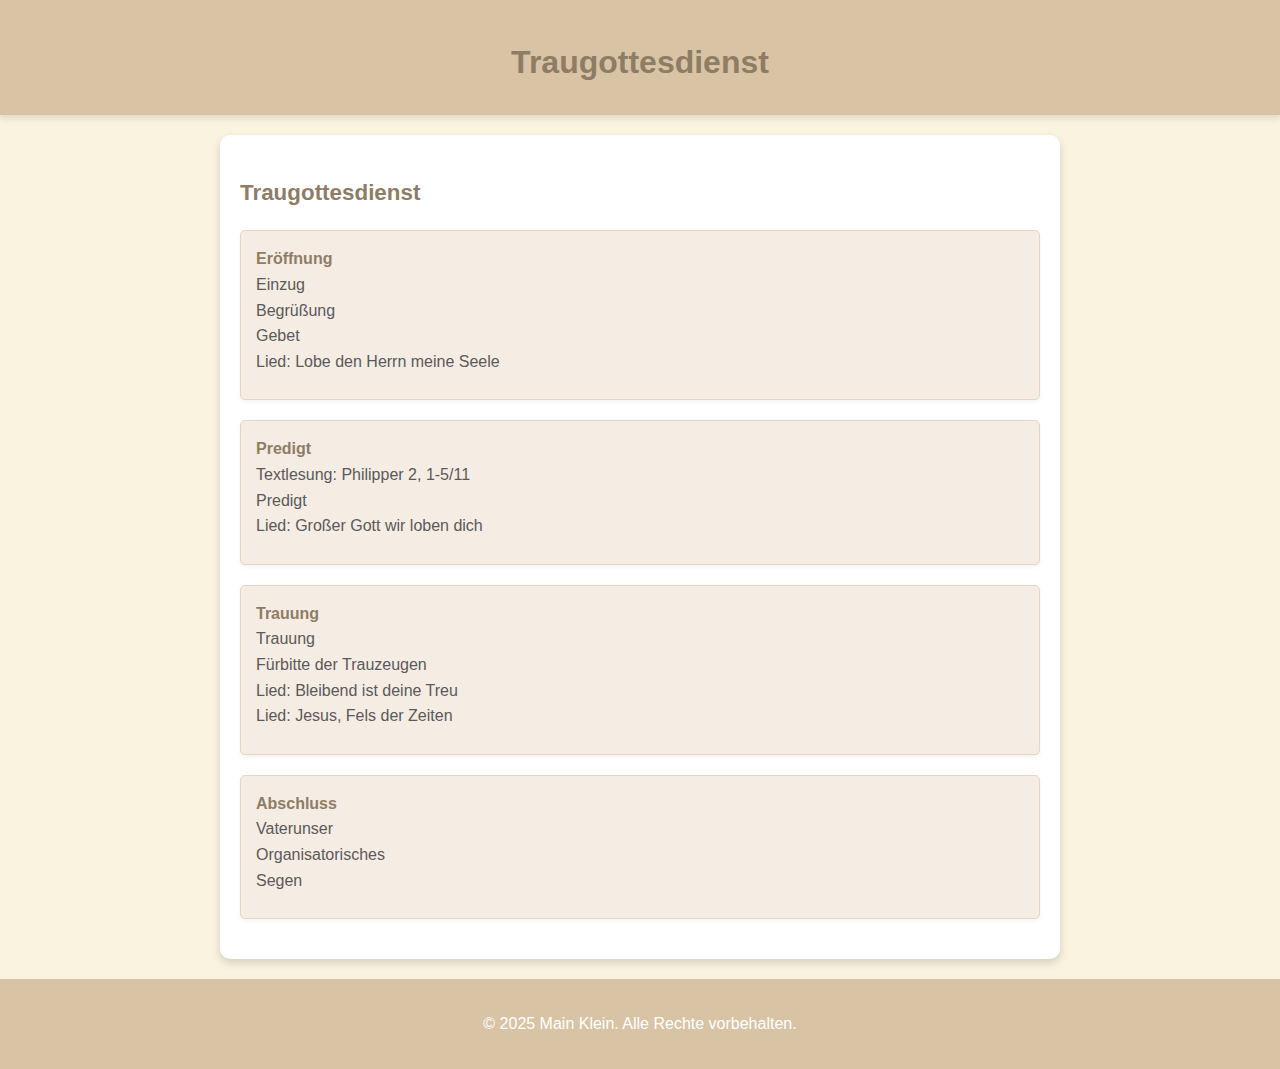
==== html/church.html @ b11c2591 "added trauprogramm" ====
<!DOCTYPE html>
<html lang="de">
<head>
    <meta charset="UTF-8">
    <meta name="viewport" content="width=device-width, initial-scale=1.0">
    <title>Traugottesdienst</title>
    <link rel="stylesheet" type="text/css" href="../css/list.css"/>
    <link rel="stylesheet" type="text/css" href="../css/common.css"/>
</head>
<body>
    <header>
        <h1>Traugottesdienst</h1>
    </header>

    <div class="container">
        <h2>Traugottesdienst</h2>
        <ul class="list">
            <li>
                <div class="item">
                    <span class="item-h1">Eröffnung</span><br>
                    Einzug<br>
                    Begrüßung <br>
                    Gebet<br>
                    Lied: Lobe den Herrn meine Seele <br>
                </div>
            </li>
            <li>
                <div class="item">
                    <span class="item-h1">Predigt</span><br>
                    Textlesung: Philipper 2, 1-5/11<br>
                    Predigt<br>
                    Lied: Großer Gott wir loben dich <br>
                </div>
            </li>
            <li>
                <div class="item">
                    <span class="item-h1">Trauung</span><br>
                    Trauung<br>
                    Fürbitte der Trauzeugen <br>
                    Lied: Bleibend ist deine Treu <br>
                    Lied: Jesus, Fels der Zeiten <br>
                </div>
            </li>
            <li>
                <div class="item">
                    <span class="item-h1">Abschluss</span><br>
                    Vaterunser <br>
                    Organisatorisches<br>
                    Segen <br>
                </div>
            </li>
        </ul>
    </div>

    <footer>
        <p>&copy; 2025 Main Klein. Alle Rechte vorbehalten.</p>
    </footer>
</body>
</html>
---- css/list.css ----
.list {
    list-style: none;
    padding: 0;
}
.list li {
    margin: 20px 0;
    padding: 15px;
    border: 1px solid #e6d5c3;
    background: #f5ece4;
    border-radius: 5px;
    box-shadow: 0 2px 4px rgba(0, 0, 0, 0.05);
}
.item {
    margin-bottom: 10px;
}
.item-h1 {
    font-weight: bold;
    color: #8e7d64;
}
.item-h2 {
    font-weight: bold;
}
.item-h3 {
    font-style: italic;
    color: #5a5a5a;
}
---- css/common.css ----
body {
    font-family: Arial, sans-serif;
    line-height: 1.6;
    margin: 0;
    padding: 0;
    background-color: #faf3e0;
    color: #5a5a5a;
}
header {
    background-color: #d8c3a5;
    color: #ffffff;
    padding: 1rem 0;
    text-align: center;
    box-shadow: 0 4px 6px rgba(0, 0, 0, 0.1);
}
footer {
    text-align: center;
    padding: 1rem 0;
    background-color: #d8c3a5;
    color: #ffffff;
    margin-top: 20px;
}
.container {
    max-width: 800px;
    width: 80%;
    margin: 20px auto;
    background: #ffffff;
    padding: 20px;
    border-radius: 10px;
    box-shadow: 0 4px 8px rgba(0, 0, 0, 0.15);
}
h1, h2 {
    color: #8e7d64;
    font-weight: bold;
    margin-bottom: 10px;
}
h2 {
    font-size: 1.4rem;
    margin-top: 20px;
}
.highlight {
    background-color: #f5ece4;
    padding: 5px 10px;
    border-radius: 5px;
}
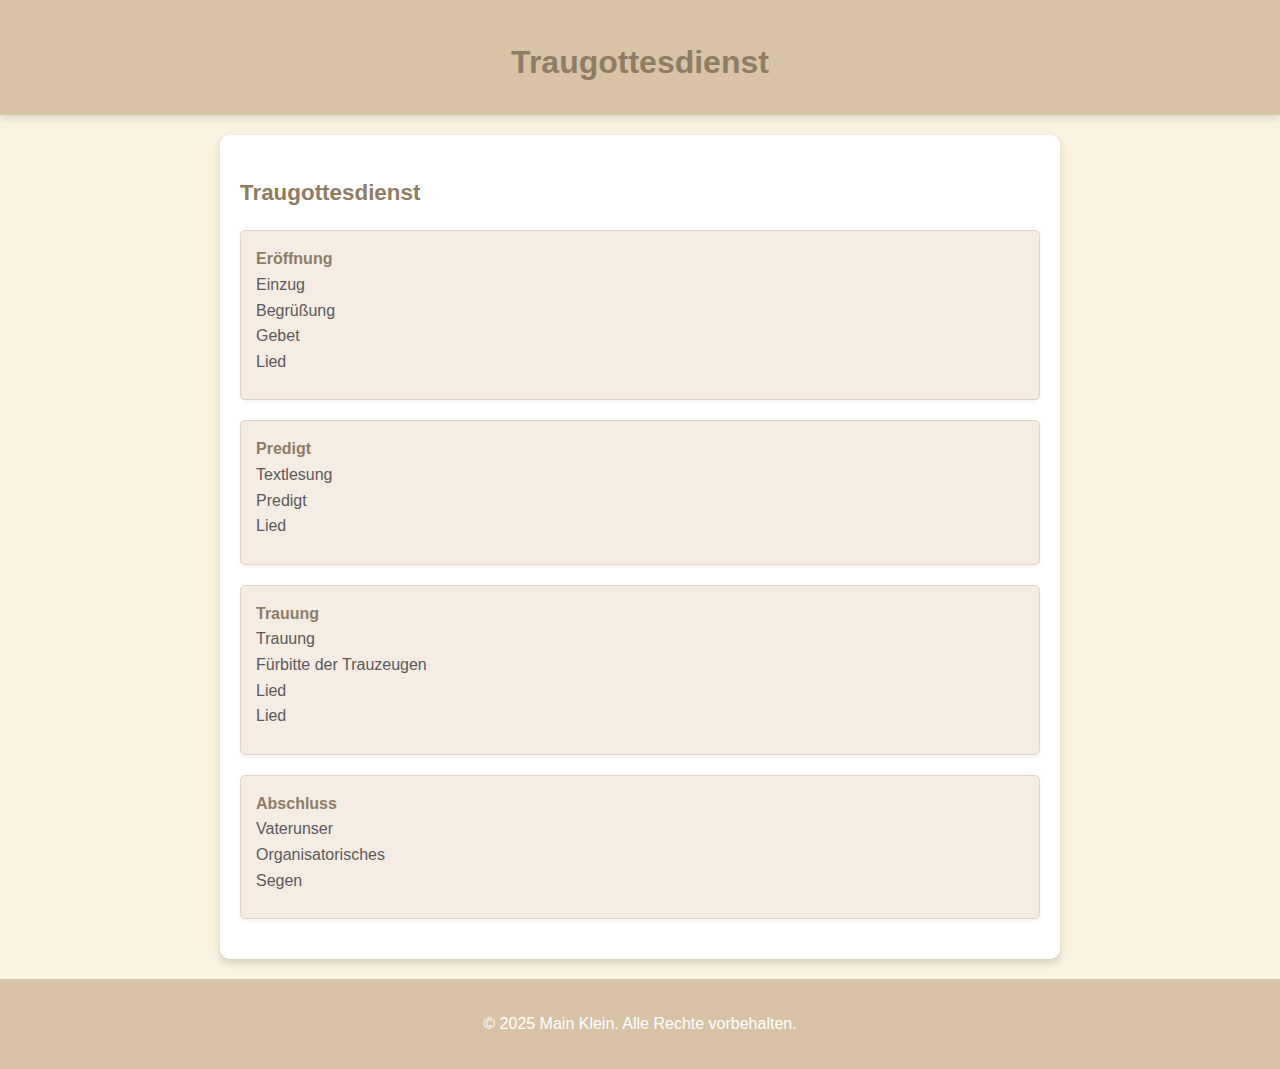
==== commit a15a94ae: "removed details" ====
--- a/html/church.html
+++ b/html/church.html
@@ -21,15 +21,15 @@
                     Einzug<br>
                     Begrüßung <br>
                     Gebet<br>
-                    Lied: Lobe den Herrn meine Seele <br>
+                    Lied <br>
                 </div>
             </li>
             <li>
                 <div class="item">
                     <span class="item-h1">Predigt</span><br>
-                    Textlesung: Philipper 2, 1-5/11<br>
+                    Textlesung<br>
                     Predigt<br>
-                    Lied: Großer Gott wir loben dich <br>
+                    Lied <br>
                 </div>
             </li>
             <li>
@@ -37,8 +37,8 @@
                     <span class="item-h1">Trauung</span><br>
                     Trauung<br>
                     Fürbitte der Trauzeugen <br>
-                    Lied: Bleibend ist deine Treu <br>
-                    Lied: Jesus, Fels der Zeiten <br>
+                    Lied <br>
+                    Lied <br>
                 </div>
             </li>
             <li>
